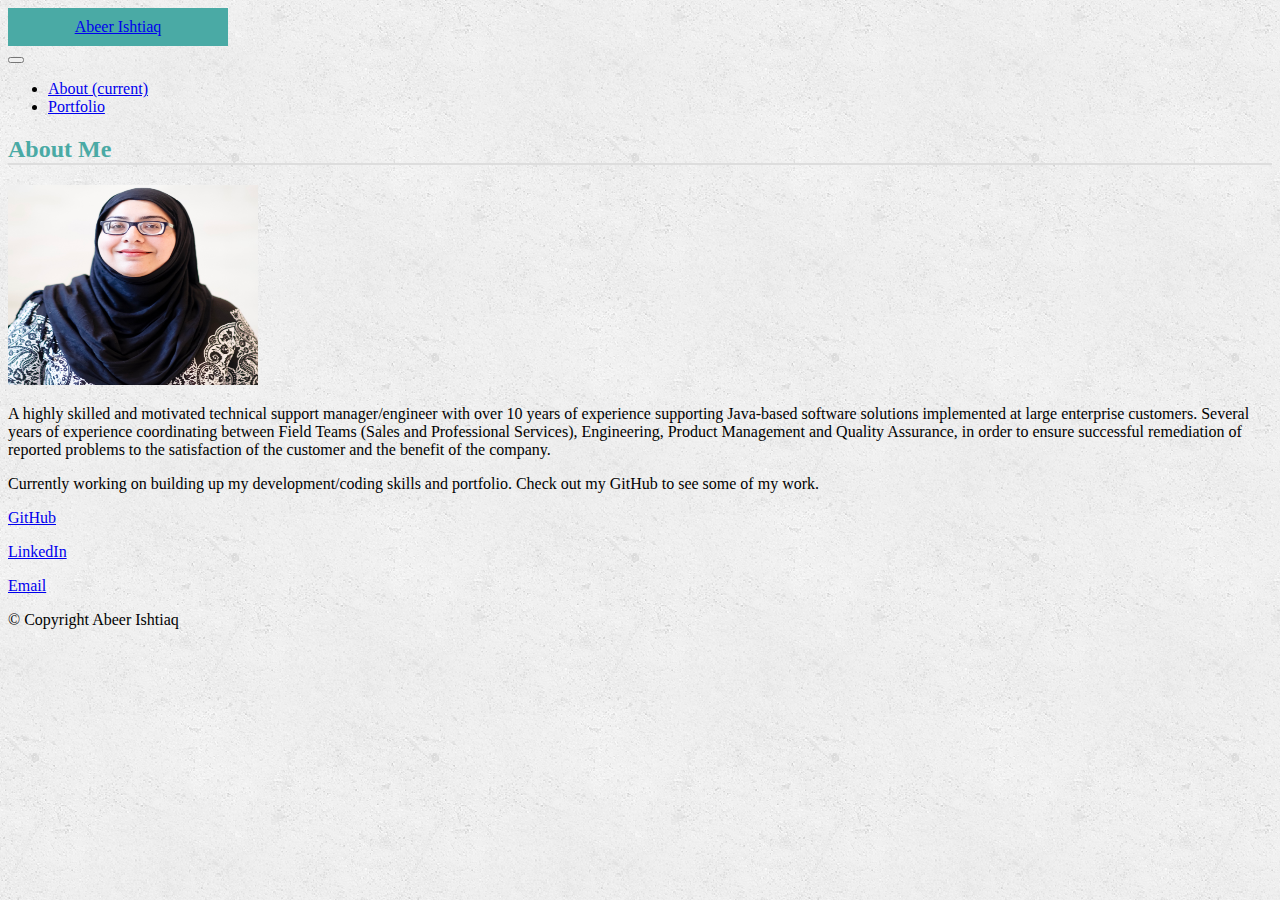
==== index.html @ 559c641f "initial commit" ====
<!DOCTYPE html>
<html lang="en">
<head>
    <meta charset="UTF-8">
    <meta name="viewport" content="width=device-width, initial-scale=1.0">
    <meta http-equiv="X-UA-Compatible" content="ie=edge">
    <title>About | Abeer Ishtiaq</title>
    
    <link rel="stylesheet" href="https://stackpath.bootstrapcdn.com/bootstrap/4.1.3/css/bootstrap.min.css" integrity="sha384-MCw98/SFnGE8fJT3GXwEOngsV7Zt27NXFoaoApmYm81iuXoPkFOJwJ8ERdknLPMO" crossorigin="anonymous">
    <link rel="stylesheet" href="assets/css/style.css">
    <script src="https://ajax.googleapis.com/ajax/libs/jquery/3.3.1/jquery.min.js"></script>
  <script src="https://cdnjs.cloudflare.com/ajax/libs/popper.js/1.14.3/umd/popper.min.js"></script>
  <script src="https://maxcdn.bootstrapcdn.com/bootstrap/4.1.3/js/bootstrap.min.js"></script>

</head>
<body>
  <nav class="navbar navbar-expand-lg navbar-light bg-light">
    <div class="name">
      <a class="navbar-brand text-white" href="#">Abeer Ishtiaq</a>
    </div>
                
                <button class="navbar-toggler" type="button" data-toggle="collapse" 
                data-target="#test" aria-controls="navbarTogglerDemo02" 
                aria-expanded="false" aria-label="Toggle navigation">
                  <span class="navbar-toggler-icon"></span>
                </button>
              
                <div id="test" class="collapse navbar-collapse" role="navigation">
                  <ul class="navbar-nav ml-auto mt-2 mt-lg-0">
                    <li class="nav-item active">
                      <a class="nav-link" href="index.html">About <span class="sr-only">(current)</span></a>
                    </li>
                    <li class="nav-item">
                      <a class="nav-link" href="portfolio.html">Portfolio</a>
                    </li>
                  </ul>
                </div>
  </nav>
  
                
    <div class="container bg-light my-4">
        <div class="row px-4 py-4">
            <h2>About Me</h2>
        </div>
        <div class="row clearfix">
            <div class="clearfix mx-4">
                        
            <img id="pic" class="float-left px-5 img-fluid" id="bio-image" src="assets/images/abeer.jpg" alt="Abeer Ishtiaq">
              
            <p>A highly skilled and motivated technical support manager/engineer with over 10 years of experience supporting Java-based software solutions 
              implemented at large enterprise customers. Several years of experience coordinating between Field Teams (Sales and Professional Services), Engineering, 
              Product Management and Quality Assurance, in order to ensure successful remediation of reported problems 
              to the satisfaction of the customer and the benefit of the company.</p>
            <p> Currently working on building up my development/coding skills and portfolio. Check out my GitHub to see some of my work.



            </p>

            <p>
              <a href="https://github.com/aishtiaq" target="_blank">GitHub</a> </p>
            <p>  
              <a href="https://www.linkedin.com/in/abeerishtiaq/" target="_blank">LinkedIn</a>
            </p>
            <p> 
              <a href="mailto:mabeer@hotmail.com" target="blank">Email</a>
            </p>
            

            </div>
        </div>
        
    <footer class="footer fixed-bottom bg-dark">
        <div class="container-fluid">
               <p class="text-center text-white">&copy; Copyright Abeer Ishtiaq</p> 
        </div>
            
    </footer>  
    
</body>
</html>
---- assets/css/style.css ----
body {

 
    background-image: url("../images/concrete_seamless.png");

    
}
.name {
   
	width: 200px;
	background-color: #4aaaa5;
	padding: 10px;
	text-align: center;

	
}
h2 {
    width: 100%;
	font-size: 24px;
	color: #4aaaa5;
	font-weight: bold;
	font-family: "Georgia", Times, Times New Roman, serif;
	border-bottom: 2px solid #ddd;
}

h3 {
	background-color: #4aaaa5;
	color: white;
	text-align: center;
	padding: 5px 10px;
	position: relative;
	bottom: 50px;
	font-size: 24px;
}

figcaption {
	/* background-color: #4aaaa5;
	color: white; */
	text-align: center;
	padding: 5px 10px;
	position: relative;
	bottom: 50px;
	font-size: 24px;
}

#pic {
	height: 200px;
	width: 250px;
}
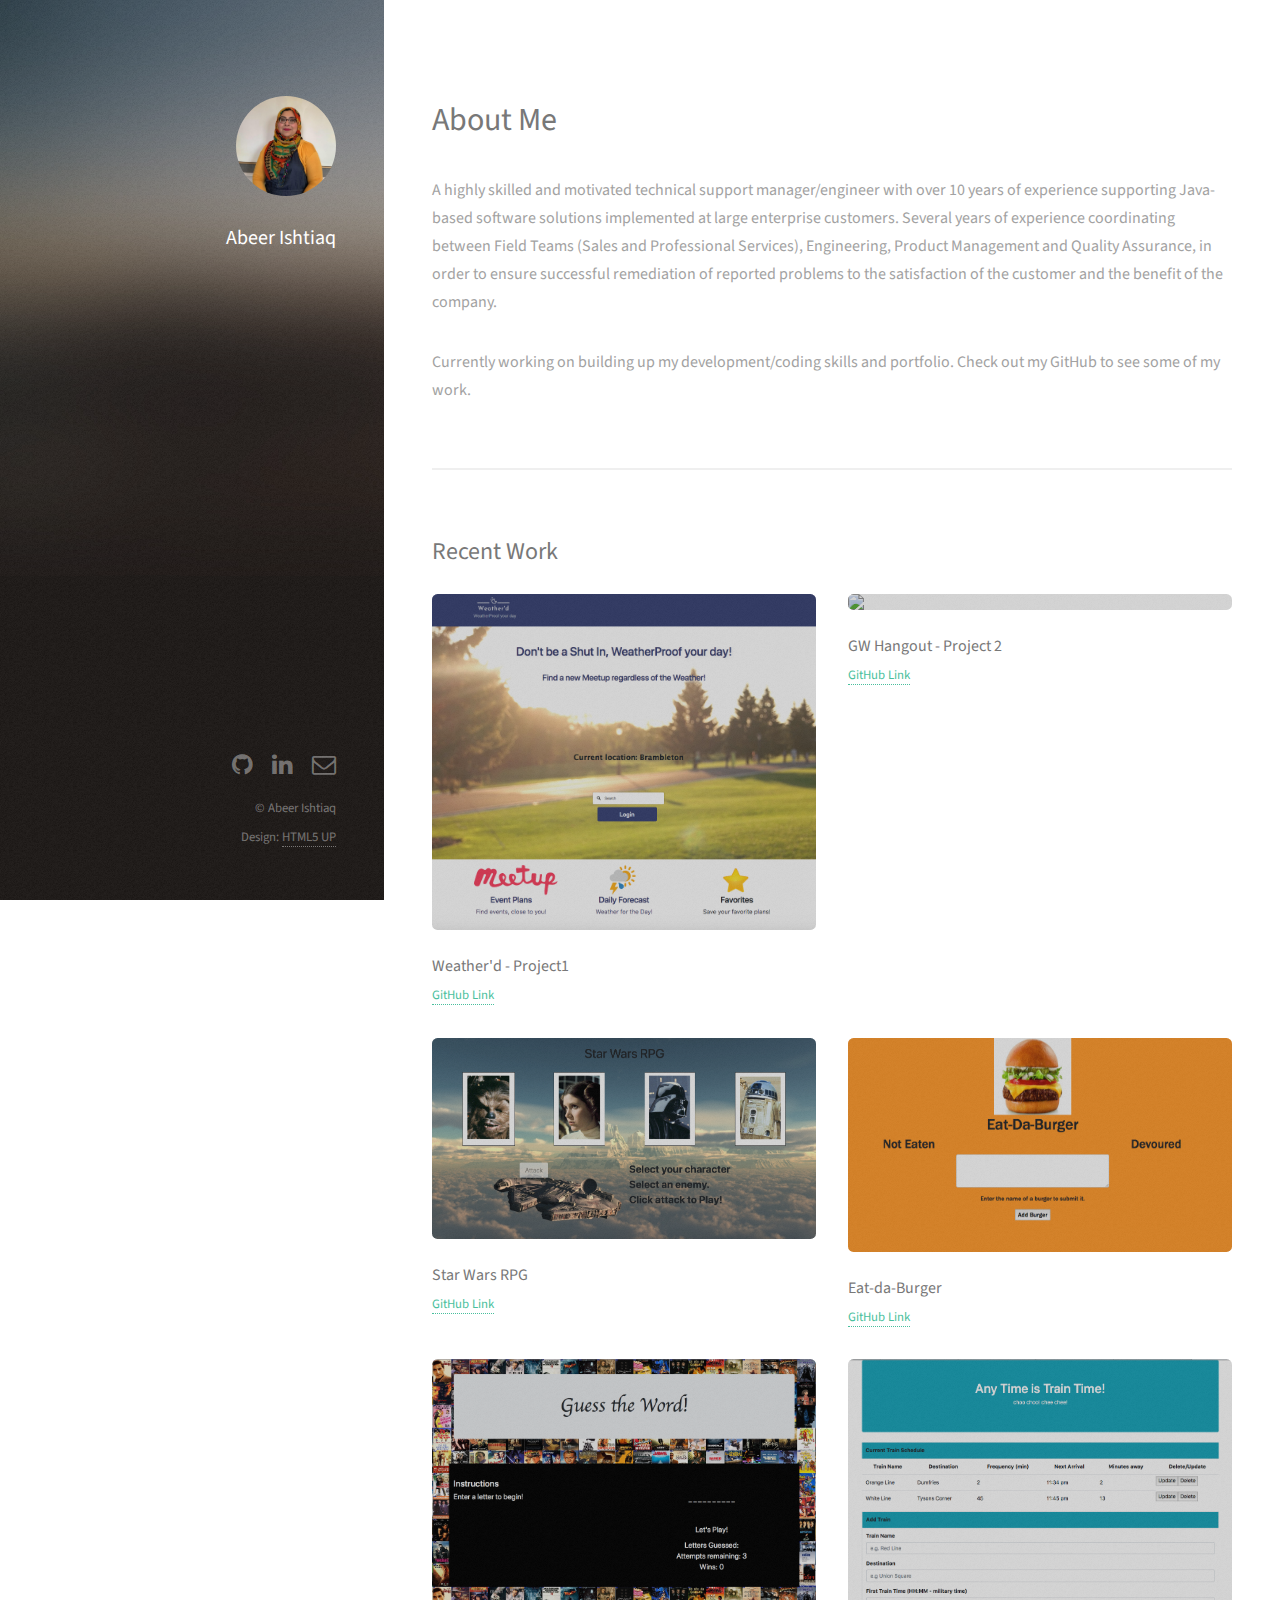
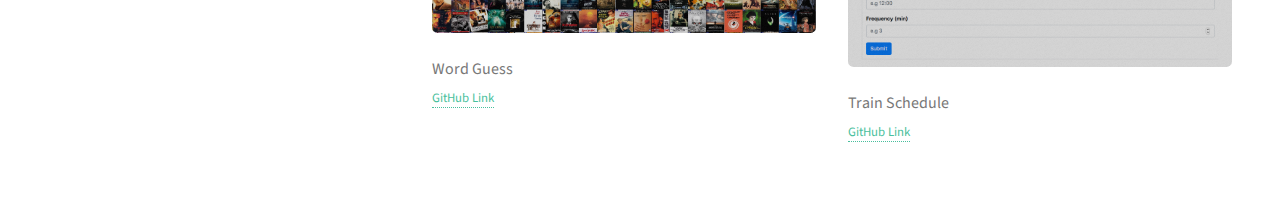
==== commit e621eddc: "changes to the template" ====
--- a/index.html
+++ b/index.html
@@ -1,81 +1,122 @@
-<!DOCTYPE html>
-<html lang="en">
-<head>
-    <meta charset="UTF-8">
-    <meta name="viewport" content="width=device-width, initial-scale=1.0">
-    <meta http-equiv="X-UA-Compatible" content="ie=edge">
-    <title>About | Abeer Ishtiaq</title>
-    
-    <link rel="stylesheet" href="https://stackpath.bootstrapcdn.com/bootstrap/4.1.3/css/bootstrap.min.css" integrity="sha384-MCw98/SFnGE8fJT3GXwEOngsV7Zt27NXFoaoApmYm81iuXoPkFOJwJ8ERdknLPMO" crossorigin="anonymous">
-    <link rel="stylesheet" href="assets/css/style.css">
-    <script src="https://ajax.googleapis.com/ajax/libs/jquery/3.3.1/jquery.min.js"></script>
-  <script src="https://cdnjs.cloudflare.com/ajax/libs/popper.js/1.14.3/umd/popper.min.js"></script>
-  <script src="https://maxcdn.bootstrapcdn.com/bootstrap/4.1.3/js/bootstrap.min.js"></script>
-
-</head>
-<body>
-  <nav class="navbar navbar-expand-lg navbar-light bg-light">
-    <div class="name">
-      <a class="navbar-brand text-white" href="#">Abeer Ishtiaq</a>
-    </div>
-                
-                <button class="navbar-toggler" type="button" data-toggle="collapse" 
-                data-target="#test" aria-controls="navbarTogglerDemo02" 
-                aria-expanded="false" aria-label="Toggle navigation">
-                  <span class="navbar-toggler-icon"></span>
-                </button>
-              
-                <div id="test" class="collapse navbar-collapse" role="navigation">
-                  <ul class="navbar-nav ml-auto mt-2 mt-lg-0">
-                    <li class="nav-item active">
-                      <a class="nav-link" href="index.html">About <span class="sr-only">(current)</span></a>
-                    </li>
-                    <li class="nav-item">
-                      <a class="nav-link" href="portfolio.html">Portfolio</a>
-                    </li>
-                  </ul>
-                </div>
-  </nav>
-  
-                
-    <div class="container bg-light my-4">
-        <div class="row px-4 py-4">
-            <h2>About Me</h2>
-        </div>
-        <div class="row clearfix">
-            <div class="clearfix mx-4">
-                        
-            <img id="pic" class="float-left px-5 img-fluid" id="bio-image" src="assets/images/abeer.jpg" alt="Abeer Ishtiaq">
-              
-            <p>A highly skilled and motivated technical support manager/engineer with over 10 years of experience supporting Java-based software solutions 
-              implemented at large enterprise customers. Several years of experience coordinating between Field Teams (Sales and Professional Services), Engineering, 
-              Product Management and Quality Assurance, in order to ensure successful remediation of reported problems 
-              to the satisfaction of the customer and the benefit of the company.</p>
-            <p> Currently working on building up my development/coding skills and portfolio. Check out my GitHub to see some of my work.
-
-
-
-            </p>
-
-            <p>
-              <a href="https://github.com/aishtiaq" target="_blank">GitHub</a> </p>
-            <p>  
-              <a href="https://www.linkedin.com/in/abeerishtiaq/" target="_blank">LinkedIn</a>
-            </p>
-            <p> 
-              <a href="mailto:mabeer@hotmail.com" target="blank">Email</a>
-            </p>
-            
-
-            </div>
-        </div>
-        
-    <footer class="footer fixed-bottom bg-dark">
-        <div class="container-fluid">
-               <p class="text-center text-white">&copy; Copyright Abeer Ishtiaq</p> 
-        </div>
-            
-    </footer>  
-    
-</body>
+<!DOCTYPE HTML>
+<!--
+	Strata by HTML5 UP
+	html5up.net | @ajlkn
+	Free for personal and commercial use under the CCA 3.0 license (html5up.net/license)
+-->
+<html>
+	<head>
+		<title>Abeer Ishtiaq - Portfolio</title>
+		<meta charset="utf-8" />
+		<meta name="viewport" content="width=device-width, initial-scale=1, user-scalable=no" />
+		<link rel="stylesheet" href="assets/css/main.css" />
+	</head>
+	<body class="is-preload">
+
+		<!-- Header -->
+			<header id="header">
+				<div class="inner">
+					<a href="#" class="image avatar"><img src="images/abeer.jpg" alt="" /></a>
+					<h1><strong>Abeer Ishtiaq</strong></h1>
+				</div>
+			</header>
+
+		<!-- Main -->
+			<div id="main">
+
+				<!-- One -->
+					<section id="one">
+						<header class="major">
+							<h2>About Me</h2>
+						</header>
+						<p>A highly skilled and motivated technical support manager/engineer with over 10 years of experience supporting Java-based software solutions 
+							implemented at large enterprise customers. Several years of experience coordinating between Field Teams (Sales and Professional Services), Engineering, 
+							Product Management and Quality Assurance, in order to ensure successful remediation of reported problems 
+							to the satisfaction of the customer and the benefit of the company.</p>
+						  <p> Currently working on building up my development/coding skills and portfolio. Check out my GitHub to see some of my work.</p>
+						<!-- <ul class="actions">
+							<li><a href="#" class="button">Learn More</a></li>
+						</ul> -->
+					</section>
+
+				<!-- Two -->
+					<section id="two">
+						<h2>Recent Work</h2>
+						<div class="row">
+							<article class="col-6 col-12-xsmall work-item">
+								<a href="https://jrol.github.io/Project1/" target="_blank" class="image fit thumb">
+									<img src="images/project1.png"/>
+								</a>
+								<h3>Weather'd - Project1</h3>
+								<p> <a href="https://github.com/jRol/Project1" target="_blank">GitHub Link</a></p>
+							</article>
+							<article class="col-6 col-12-xsmall work-item">
+								<a href="https://dry-falls-52563.herokuapp.com/" target="_blank" class="image fit thumb">
+									<img src="images/project2.png"/>
+								</a>
+								<h3>GW Hangout - Project 2 </h3>
+								<p> <a href="https://github.com/aishtiaq/project-2" target="_blank">GitHub Link</a></p>
+							</article>
+							<article class="col-6 col-12-xsmall work-item">
+								<a href="https://aishtiaq.github.io/JS-Star-Wars-RPG/" target="_blank" class="image fit thumb">
+									<img src="images/starwars.png"/>
+								</a>
+								<h3>Star Wars RPG</h3>
+								<p> <a href="https://github.com/aishtiaq/JS-Star-Wars-RPG" target="_blank">GitHub Link</a></p>
+							</article>
+							<article class="col-6 col-12-xsmall work-item">
+								<a href="https://burgersequelizedhw.herokuapp.com/index" target="_blank" class="image fit thumb">
+									<img src="images/burger.png"/>
+								</a>
+								<h3>Eat-da-Burger</h3>
+								<p> <a href="https://github.com/aishtiaq/sequelizedBurger" target="_blank">GitHub Link</a></p>
+							</article>
+							<article class="col-6 col-12-xsmall work-item">
+								<a href="https://aishtiaq.github.io/Word-Guess-Game/" target="_blank" class="image fit thumb">
+									<img src="images/wordguess.png"/>
+								</a>
+								<h3>Word Guess</h3>
+								<p> <a href="https://github.com/aishtiaq/Word-Guess-Game" target="_blank">GitHub Link</a></p>
+							</article>
+							<article class="col-6 col-12-xsmall work-item">
+								<a href="https://aishtiaq.github.io/TrainSchedule/" target="_blank" class="image fit thumb">
+									<img src="images/train.png"/>
+								</a>
+								<h3>Train Schedule</h3>
+								<p> <a href="https://github.com/aishtiaq/TrainSchedule" target="_blank">GitHub Link</a></p>
+							</article>
+						</div>
+						<!-- <ul class="actions">
+							<li><a href="#" class="button">Full Portfolio</a></li>
+						</ul> -->
+					</section>
+
+
+			</div>
+
+		<!-- Footer -->
+			<footer id="footer">
+				<div class="inner">
+					<ul class="icons">
+						<!-- <li><a href="#" class="icon fa-twitter"><span class="label">Twitter</span></a></li> -->
+						<li><a href="https://github.com/aishtiaq"  target="_blank" class="icon fa-github"><span class="label">Github</span></a></li>
+						<!-- <li><a href="#" class="icon fa-dribbble"><span class="label">Dribbble</span></a></li> -->
+						<li><a href="https://www.linkedin.com/in/abeerishtiaq/" target="_blank" class="icon fa-linkedin"><span class="label">Email</span></a></li>
+						<li><a href="mailto:mabeer@hotmail.com" target="_blank" class="icon fa-envelope-o"><span class="label">Email</span></a></li>
+					</ul>
+					<ul class="copyright">
+						<li>&copy; Abeer Ishtiaq</li><li>Design: <a href="http://html5up.net">HTML5 UP</a></li>
+					</ul>
+				</div>
+			</footer>
+
+		<!-- Scripts -->
+			<script src="assets/js/jquery.min.js"></script>
+			<script src="assets/js/jquery.poptrox.min.js"></script>
+			<script src="assets/js/browser.min.js"></script>
+			<script src="assets/js/breakpoints.min.js"></script>
+			<script src="assets/js/util.js"></script>
+			<script src="assets/js/main.js"></script>
+
+	</body>
 </html>--- a/assets/css/main.css
+++ b/assets/css/main.css
@@ -0,0 +1,3188 @@
+@import url("font-awesome.min.css");
+@import url("https://fonts.googleapis.com/css?family=Source+Sans+Pro:400,400italic");
+
+/*
+	Strata by HTML5 UP
+	html5up.net | @ajlkn
+	Free for personal and commercial use under the CCA 3.0 license (html5up.net/license)
+*/
+
+html, body, div, span, applet, object,
+iframe, h1, h2, h3, h4, h5, h6, p, blockquote,
+pre, a, abbr, acronym, address, big, cite,
+code, del, dfn, em, img, ins, kbd, q, s, samp,
+small, strike, strong, sub, sup, tt, var, b,
+u, i, center, dl, dt, dd, ol, ul, li, fieldset,
+form, label, legend, table, caption, tbody,
+tfoot, thead, tr, th, td, article, aside,
+canvas, details, embed, figure, figcaption,
+footer, header, hgroup, menu, nav, output, ruby,
+section, summary, time, mark, audio, video {
+	margin: 0;
+	padding: 0;
+	border: 0;
+	font-size: 100%;
+	font: inherit;
+	vertical-align: baseline;}
+
+article, aside, details, figcaption, figure,
+footer, header, hgroup, menu, nav, section {
+	display: block;}
+
+body {
+	line-height: 1;
+}
+
+ol, ul {
+	list-style: none;
+}
+
+blockquote, q {
+	quotes: none;
+}
+
+	blockquote:before, blockquote:after, q:before, q:after {
+		content: '';
+		content: none;
+	}
+
+table {
+	border-collapse: collapse;
+	border-spacing: 0;
+}
+
+body {
+	-webkit-text-size-adjust: none;
+}
+
+mark {
+	background-color: transparent;
+	color: inherit;
+}
+
+input::-moz-focus-inner {
+	border: 0;
+	padding: 0;
+}
+
+input, select, textarea {
+	-moz-appearance: none;
+	-webkit-appearance: none;
+	-ms-appearance: none;
+	appearance: none;
+}
+
+/* Basic */
+
+	html {
+		box-sizing: border-box;
+	}
+
+	*, *:before, *:after {
+		box-sizing: inherit;
+	}
+
+	body {
+		background: #fff;
+	}
+
+		body.is-preload *, body.is-preload *:before, body.is-preload *:after {
+			-moz-animation: none !important;
+			-webkit-animation: none !important;
+			-ms-animation: none !important;
+			animation: none !important;
+			-moz-transition: none !important;
+			-webkit-transition: none !important;
+			-ms-transition: none !important;
+			transition: none !important;
+		}
+
+	body, input, select, textarea {
+		color: #a2a2a2;
+		font-family: "Source Sans Pro", Helvetica, sans-serif;
+		font-size: 16pt;
+		font-weight: 400;
+		line-height: 1.75em;
+	}
+
+	a {
+		-moz-transition: color 0.2s ease-in-out, border-color 0.2s ease-in-out;
+		-webkit-transition: color 0.2s ease-in-out, border-color 0.2s ease-in-out;
+		-ms-transition: color 0.2s ease-in-out, border-color 0.2s ease-in-out;
+		transition: color 0.2s ease-in-out, border-color 0.2s ease-in-out;
+		border-bottom: dotted 1px;
+		color: #49bf9d;
+		text-decoration: none;
+	}
+
+		a:hover {
+			border-bottom-color: transparent;
+			color: #49bf9d !important;
+			text-decoration: none;
+		}
+
+	strong, b {
+		color: #787878;
+		font-weight: 400;
+	}
+
+	em, i {
+		font-style: italic;
+	}
+
+	p {
+		margin: 0 0 2em 0;
+	}
+
+	h1, h2, h3, h4, h5, h6 {
+		color: #787878;
+		font-weight: 400;
+		line-height: 1em;
+		margin: 0 0 1em 0;
+	}
+
+		h1 a, h2 a, h3 a, h4 a, h5 a, h6 a {
+			color: inherit;
+			text-decoration: none;
+		}
+
+	h1 {
+		font-size: 2em;
+		line-height: 1.5em;
+	}
+
+	h2 {
+		font-size: 1.5em;
+		line-height: 1.5em;
+	}
+
+	h3 {
+		font-size: 1.25em;
+		line-height: 1.5em;
+	}
+
+	h4 {
+		font-size: 1.1em;
+		line-height: 1.5em;
+	}
+
+	h5 {
+		font-size: 0.9em;
+		line-height: 1.5em;
+	}
+
+	h6 {
+		font-size: 0.7em;
+		line-height: 1.5em;
+	}
+
+	sub {
+		font-size: 0.8em;
+		position: relative;
+		top: 0.5em;
+	}
+
+	sup {
+		font-size: 0.8em;
+		position: relative;
+		top: -0.5em;
+	}
+
+	hr {
+		border: 0;
+		border-bottom: solid 2px #efefef;
+		margin: 2em 0;
+	}
+
+		hr.major {
+			margin: 3em 0;
+		}
+
+	blockquote {
+		border-left: solid 6px #efefef;
+		font-style: italic;
+		margin: 0 0 2em 0;
+		padding: 0.5em 0 0.5em 1.5em;
+	}
+
+	code {
+		background: #f7f7f7;
+		border-radius: 0.35em;
+		border: solid 2px #efefef;
+		font-family: "Courier New", monospace;
+		font-size: 0.9em;
+		margin: 0 0.25em;
+		padding: 0.25em 0.65em;
+	}
+
+	pre {
+		-webkit-overflow-scrolling: touch;
+		font-family: "Courier New", monospace;
+		font-size: 0.9em;
+		margin: 0 0 2em 0;
+	}
+
+		pre code {
+			display: block;
+			line-height: 1.75em;
+			padding: 1em 1.5em;
+			overflow-x: auto;
+		}
+
+	.align-left {
+		text-align: left;
+	}
+
+	.align-center {
+		text-align: center;
+	}
+
+	.align-right {
+		text-align: right;
+	}
+
+/* Container */
+
+	.container {
+		margin: 0 auto;
+		max-width: calc(100% - 4em);
+		width: 100%;
+	}
+
+		.container.xsmall {
+			width: 25%;
+		}
+
+		.container.small {
+			width: 50%;
+		}
+
+		.container.medium {
+			width: 75%;
+		}
+
+		.container.large {
+			width: 125%;
+		}
+
+		.container.xlarge {
+			width: 150%;
+		}
+
+		.container.max {
+			width: 100%;
+		}
+
+		@media screen and (max-width: 980px) {
+
+			.container {
+				width: 100% !important;
+				max-width: 100% !important;
+			}
+
+		}
+
+		@media screen and (max-width: 480px) {
+
+			.container {
+				max-width: calc(100% - 3em);
+			}
+
+		}
+
+/* Row */
+
+	.row {
+		display: flex;
+		flex-wrap: wrap;
+		box-sizing: border-box;
+		align-items: stretch;
+	}
+
+		.row > * {
+			box-sizing: border-box;
+		}
+
+		.row.gtr-uniform > * > :last-child {
+			margin-bottom: 0;
+		}
+
+		.row.aln-left {
+			justify-content: flex-start;
+		}
+
+		.row.aln-center {
+			justify-content: center;
+		}
+
+		.row.aln-right {
+			justify-content: flex-end;
+		}
+
+		.row.aln-top {
+			align-items: flex-start;
+		}
+
+		.row.aln-middle {
+			align-items: center;
+		}
+
+		.row.aln-bottom {
+			align-items: flex-end;
+		}
+
+		.row > .imp {
+			order: -1;
+		}
+
+		.row > .col-1 {
+			width: 8.3333333333%;
+		}
+
+		.row > .off-1 {
+			margin-left: 8.3333333333%;
+		}
+
+		.row > .col-2 {
+			width: 16.6666666667%;
+		}
+
+		.row > .off-2 {
+			margin-left: 16.6666666667%;
+		}
+
+		.row > .col-3 {
+			width: 25%;
+		}
+
+		.row > .off-3 {
+			margin-left: 25%;
+		}
+
+		.row > .col-4 {
+			width: 33.3333333333%;
+		}
+
+		.row > .off-4 {
+			margin-left: 33.3333333333%;
+		}
+
+		.row > .col-5 {
+			width: 41.6666666667%;
+		}
+
+		.row > .off-5 {
+			margin-left: 41.6666666667%;
+		}
+
+		.row > .col-6 {
+			width: 50%;
+		}
+
+		.row > .off-6 {
+			margin-left: 50%;
+		}
+
+		.row > .col-7 {
+			width: 58.3333333333%;
+		}
+
+		.row > .off-7 {
+			margin-left: 58.3333333333%;
+		}
+
+		.row > .col-8 {
+			width: 66.6666666667%;
+		}
+
+		.row > .off-8 {
+			margin-left: 66.6666666667%;
+		}
+
+		.row > .col-9 {
+			width: 75%;
+		}
+
+		.row > .off-9 {
+			margin-left: 75%;
+		}
+
+		.row > .col-10 {
+			width: 83.3333333333%;
+		}
+
+		.row > .off-10 {
+			margin-left: 83.3333333333%;
+		}
+
+		.row > .col-11 {
+			width: 91.6666666667%;
+		}
+
+		.row > .off-11 {
+			margin-left: 91.6666666667%;
+		}
+
+		.row > .col-12 {
+			width: 100%;
+		}
+
+		.row > .off-12 {
+			margin-left: 100%;
+		}
+
+		.row.gtr-0 {
+			margin-top: 0;
+			margin-left: 0em;
+		}
+
+			.row.gtr-0 > * {
+				padding: 0 0 0 0em;
+			}
+
+			.row.gtr-0.gtr-uniform {
+				margin-top: 0em;
+			}
+
+				.row.gtr-0.gtr-uniform > * {
+					padding-top: 0em;
+				}
+
+		.row.gtr-25 {
+			margin-top: 0;
+			margin-left: -0.625em;
+		}
+
+			.row.gtr-25 > * {
+				padding: 0 0 0 0.625em;
+			}
+
+			.row.gtr-25.gtr-uniform {
+				margin-top: -0.625em;
+			}
+
+				.row.gtr-25.gtr-uniform > * {
+					padding-top: 0.625em;
+				}
+
+		.row.gtr-50 {
+			margin-top: 0;
+			margin-left: -1.25em;
+		}
+
+			.row.gtr-50 > * {
+				padding: 0 0 0 1.25em;
+			}
+
+			.row.gtr-50.gtr-uniform {
+				margin-top: -1.25em;
+			}
+
+				.row.gtr-50.gtr-uniform > * {
+					padding-top: 1.25em;
+				}
+
+		.row {
+			margin-top: 0;
+			margin-left: -2.5em;
+		}
+
+			.row > * {
+				padding: 0 0 0 2.5em;
+			}
+
+			.row.gtr-uniform {
+				margin-top: -2.5em;
+			}
+
+				.row.gtr-uniform > * {
+					padding-top: 2.5em;
+				}
+
+		.row.gtr-150 {
+			margin-top: 0;
+			margin-left: -3.75em;
+		}
+
+			.row.gtr-150 > * {
+				padding: 0 0 0 3.75em;
+			}
+
+			.row.gtr-150.gtr-uniform {
+				margin-top: -3.75em;
+			}
+
+				.row.gtr-150.gtr-uniform > * {
+					padding-top: 3.75em;
+				}
+
+		.row.gtr-200 {
+			margin-top: 0;
+			margin-left: -5em;
+		}
+
+			.row.gtr-200 > * {
+				padding: 0 0 0 5em;
+			}
+
+			.row.gtr-200.gtr-uniform {
+				margin-top: -5em;
+			}
+
+				.row.gtr-200.gtr-uniform > * {
+					padding-top: 5em;
+				}
+
+		@media screen and (max-width: 1800px) {
+
+			.row {
+				display: flex;
+				flex-wrap: wrap;
+				box-sizing: border-box;
+				align-items: stretch;
+			}
+
+				.row > * {
+					box-sizing: border-box;
+				}
+
+				.row.gtr-uniform > * > :last-child {
+					margin-bottom: 0;
+				}
+
+				.row.aln-left {
+					justify-content: flex-start;
+				}
+
+				.row.aln-center {
+					justify-content: center;
+				}
+
+				.row.aln-right {
+					justify-content: flex-end;
+				}
+
+				.row.aln-top {
+					align-items: flex-start;
+				}
+
+				.row.aln-middle {
+					align-items: center;
+				}
+
+				.row.aln-bottom {
+					align-items: flex-end;
+				}
+
+				.row > .imp-xlarge {
+					order: -1;
+				}
+
+				.row > .col-1-xlarge {
+					width: 8.3333333333%;
+				}
+
+				.row > .off-1-xlarge {
+					margin-left: 8.3333333333%;
+				}
+
+				.row > .col-2-xlarge {
+					width: 16.6666666667%;
+				}
+
+				.row > .off-2-xlarge {
+					margin-left: 16.6666666667%;
+				}
+
+				.row > .col-3-xlarge {
+					width: 25%;
+				}
+
+				.row > .off-3-xlarge {
+					margin-left: 25%;
+				}
+
+				.row > .col-4-xlarge {
+					width: 33.3333333333%;
+				}
+
+				.row > .off-4-xlarge {
+					margin-left: 33.3333333333%;
+				}
+
+				.row > .col-5-xlarge {
+					width: 41.6666666667%;
+				}
+
+				.row > .off-5-xlarge {
+					margin-left: 41.6666666667%;
+				}
+
+				.row > .col-6-xlarge {
+					width: 50%;
+				}
+
+				.row > .off-6-xlarge {
+					margin-left: 50%;
+				}
+
+				.row > .col-7-xlarge {
+					width: 58.3333333333%;
+				}
+
+				.row > .off-7-xlarge {
+					margin-left: 58.3333333333%;
+				}
+
+				.row > .col-8-xlarge {
+					width: 66.6666666667%;
+				}
+
+				.row > .off-8-xlarge {
+					margin-left: 66.6666666667%;
+				}
+
+				.row > .col-9-xlarge {
+					width: 75%;
+				}
+
+				.row > .off-9-xlarge {
+					margin-left: 75%;
+				}
+
+				.row > .col-10-xlarge {
+					width: 83.3333333333%;
+				}
+
+				.row > .off-10-xlarge {
+					margin-left: 83.3333333333%;
+				}
+
+				.row > .col-11-xlarge {
+					width: 91.6666666667%;
+				}
+
+				.row > .off-11-xlarge {
+					margin-left: 91.6666666667%;
+				}
+
+				.row > .col-12-xlarge {
+					width: 100%;
+				}
+
+				.row > .off-12-xlarge {
+					margin-left: 100%;
+				}
+
+				.row.gtr-0 {
+					margin-top: 0;
+					margin-left: 0em;
+				}
+
+					.row.gtr-0 > * {
+						padding: 0 0 0 0em;
+					}
+
+					.row.gtr-0.gtr-uniform {
+						margin-top: 0em;
+					}
+
+						.row.gtr-0.gtr-uniform > * {
+							padding-top: 0em;
+						}
+
+				.row.gtr-25 {
+					margin-top: 0;
+					margin-left: -0.625em;
+				}
+
+					.row.gtr-25 > * {
+						padding: 0 0 0 0.625em;
+					}
+
+					.row.gtr-25.gtr-uniform {
+						margin-top: -0.625em;
+					}
+
+						.row.gtr-25.gtr-uniform > * {
+							padding-top: 0.625em;
+						}
+
+				.row.gtr-50 {
+					margin-top: 0;
+					margin-left: -1.25em;
+				}
+
+					.row.gtr-50 > * {
+						padding: 0 0 0 1.25em;
+					}
+
+					.row.gtr-50.gtr-uniform {
+						margin-top: -1.25em;
+					}
+
+						.row.gtr-50.gtr-uniform > * {
+							padding-top: 1.25em;
+						}
+
+				.row {
+					margin-top: 0;
+					margin-left: -2.5em;
+				}
+
+					.row > * {
+						padding: 0 0 0 2.5em;
+					}
+
+					.row.gtr-uniform {
+						margin-top: -2.5em;
+					}
+
+						.row.gtr-uniform > * {
+							padding-top: 2.5em;
+						}
+
+				.row.gtr-150 {
+					margin-top: 0;
+					margin-left: -3.75em;
+				}
+
+					.row.gtr-150 > * {
+						padding: 0 0 0 3.75em;
+					}
+
+					.row.gtr-150.gtr-uniform {
+						margin-top: -3.75em;
+					}
+
+						.row.gtr-150.gtr-uniform > * {
+							padding-top: 3.75em;
+						}
+
+				.row.gtr-200 {
+					margin-top: 0;
+					margin-left: -5em;
+				}
+
+					.row.gtr-200 > * {
+						padding: 0 0 0 5em;
+					}
+
+					.row.gtr-200.gtr-uniform {
+						margin-top: -5em;
+					}
+
+						.row.gtr-200.gtr-uniform > * {
+							padding-top: 5em;
+						}
+
+		}
+
+		@media screen and (max-width: 1280px) {
+
+			.row {
+				display: flex;
+				flex-wrap: wrap;
+				box-sizing: border-box;
+				align-items: stretch;
+			}
+
+				.row > * {
+					box-sizing: border-box;
+				}
+
+				.row.gtr-uniform > * > :last-child {
+					margin-bottom: 0;
+				}
+
+				.row.aln-left {
+					justify-content: flex-start;
+				}
+
+				.row.aln-center {
+					justify-content: center;
+				}
+
+				.row.aln-right {
+					justify-content: flex-end;
+				}
+
+				.row.aln-top {
+					align-items: flex-start;
+				}
+
+				.row.aln-middle {
+					align-items: center;
+				}
+
+				.row.aln-bottom {
+					align-items: flex-end;
+				}
+
+				.row > .imp-large {
+					order: -1;
+				}
+
+				.row > .col-1-large {
+					width: 8.3333333333%;
+				}
+
+				.row > .off-1-large {
+					margin-left: 8.3333333333%;
+				}
+
+				.row > .col-2-large {
+					width: 16.6666666667%;
+				}
+
+				.row > .off-2-large {
+					margin-left: 16.6666666667%;
+				}
+
+				.row > .col-3-large {
+					width: 25%;
+				}
+
+				.row > .off-3-large {
+					margin-left: 25%;
+				}
+
+				.row > .col-4-large {
+					width: 33.3333333333%;
+				}
+
+				.row > .off-4-large {
+					margin-left: 33.3333333333%;
+				}
+
+				.row > .col-5-large {
+					width: 41.6666666667%;
+				}
+
+				.row > .off-5-large {
+					margin-left: 41.6666666667%;
+				}
+
+				.row > .col-6-large {
+					width: 50%;
+				}
+
+				.row > .off-6-large {
+					margin-left: 50%;
+				}
+
+				.row > .col-7-large {
+					width: 58.3333333333%;
+				}
+
+				.row > .off-7-large {
+					margin-left: 58.3333333333%;
+				}
+
+				.row > .col-8-large {
+					width: 66.6666666667%;
+				}
+
+				.row > .off-8-large {
+					margin-left: 66.6666666667%;
+				}
+
+				.row > .col-9-large {
+					width: 75%;
+				}
+
+				.row > .off-9-large {
+					margin-left: 75%;
+				}
+
+				.row > .col-10-large {
+					width: 83.3333333333%;
+				}
+
+				.row > .off-10-large {
+					margin-left: 83.3333333333%;
+				}
+
+				.row > .col-11-large {
+					width: 91.6666666667%;
+				}
+
+				.row > .off-11-large {
+					margin-left: 91.6666666667%;
+				}
+
+				.row > .col-12-large {
+					width: 100%;
+				}
+
+				.row > .off-12-large {
+					margin-left: 100%;
+				}
+
+				.row.gtr-0 {
+					margin-top: 0;
+					margin-left: 0em;
+				}
+
+					.row.gtr-0 > * {
+						padding: 0 0 0 0em;
+					}
+
+					.row.gtr-0.gtr-uniform {
+						margin-top: 0em;
+					}
+
+						.row.gtr-0.gtr-uniform > * {
+							padding-top: 0em;
+						}
+
+				.row.gtr-25 {
+					margin-top: 0;
+					margin-left: -0.5em;
+				}
+
+					.row.gtr-25 > * {
+						padding: 0 0 0 0.5em;
+					}
+
+					.row.gtr-25.gtr-uniform {
+						margin-top: -0.5em;
+					}
+
+						.row.gtr-25.gtr-uniform > * {
+							padding-top: 0.5em;
+						}
+
+				.row.gtr-50 {
+					margin-top: 0;
+					margin-left: -1em;
+				}
+
+					.row.gtr-50 > * {
+						padding: 0 0 0 1em;
+					}
+
+					.row.gtr-50.gtr-uniform {
+						margin-top: -1em;
+					}
+
+						.row.gtr-50.gtr-uniform > * {
+							padding-top: 1em;
+						}
+
+				.row {
+					margin-top: 0;
+					margin-left: -2em;
+				}
+
+					.row > * {
+						padding: 0 0 0 2em;
+					}
+
+					.row.gtr-uniform {
+						margin-top: -2em;
+					}
+
+						.row.gtr-uniform > * {
+							padding-top: 2em;
+						}
+
+				.row.gtr-150 {
+					margin-top: 0;
+					margin-left: -3em;
+				}
+
+					.row.gtr-150 > * {
+						padding: 0 0 0 3em;
+					}
+
+					.row.gtr-150.gtr-uniform {
+						margin-top: -3em;
+					}
+
+						.row.gtr-150.gtr-uniform > * {
+							padding-top: 3em;
+						}
+
+				.row.gtr-200 {
+					margin-top: 0;
+					margin-left: -4em;
+				}
+
+					.row.gtr-200 > * {
+						padding: 0 0 0 4em;
+					}
+
+					.row.gtr-200.gtr-uniform {
+						margin-top: -4em;
+					}
+
+						.row.gtr-200.gtr-uniform > * {
+							padding-top: 4em;
+						}
+
+		}
+
+		@media screen and (max-width: 980px) {
+
+			.row {
+				display: flex;
+				flex-wrap: wrap;
+				box-sizing: border-box;
+				align-items: stretch;
+			}
+
+				.row > * {
+					box-sizing: border-box;
+				}
+
+				.row.gtr-uniform > * > :last-child {
+					margin-bottom: 0;
+				}
+
+				.row.aln-left {
+					justify-content: flex-start;
+				}
+
+				.row.aln-center {
+					justify-content: center;
+				}
+
+				.row.aln-right {
+					justify-content: flex-end;
+				}
+
+				.row.aln-top {
+					align-items: flex-start;
+				}
+
+				.row.aln-middle {
+					align-items: center;
+				}
+
+				.row.aln-bottom {
+					align-items: flex-end;
+				}
+
+				.row > .imp-medium {
+					order: -1;
+				}
+
+				.row > .col-1-medium {
+					width: 8.3333333333%;
+				}
+
+				.row > .off-1-medium {
+					margin-left: 8.3333333333%;
+				}
+
+				.row > .col-2-medium {
+					width: 16.6666666667%;
+				}
+
+				.row > .off-2-medium {
+					margin-left: 16.6666666667%;
+				}
+
+				.row > .col-3-medium {
+					width: 25%;
+				}
+
+				.row > .off-3-medium {
+					margin-left: 25%;
+				}
+
+				.row > .col-4-medium {
+					width: 33.3333333333%;
+				}
+
+				.row > .off-4-medium {
+					margin-left: 33.3333333333%;
+				}
+
+				.row > .col-5-medium {
+					width: 41.6666666667%;
+				}
+
+				.row > .off-5-medium {
+					margin-left: 41.6666666667%;
+				}
+
+				.row > .col-6-medium {
+					width: 50%;
+				}
+
+				.row > .off-6-medium {
+					margin-left: 50%;
+				}
+
+				.row > .col-7-medium {
+					width: 58.3333333333%;
+				}
+
+				.row > .off-7-medium {
+					margin-left: 58.3333333333%;
+				}
+
+				.row > .col-8-medium {
+					width: 66.6666666667%;
+				}
+
+				.row > .off-8-medium {
+					margin-left: 66.6666666667%;
+				}
+
+				.row > .col-9-medium {
+					width: 75%;
+				}
+
+				.row > .off-9-medium {
+					margin-left: 75%;
+				}
+
+				.row > .col-10-medium {
+					width: 83.3333333333%;
+				}
+
+				.row > .off-10-medium {
+					margin-left: 83.3333333333%;
+				}
+
+				.row > .col-11-medium {
+					width: 91.6666666667%;
+				}
+
+				.row > .off-11-medium {
+					margin-left: 91.6666666667%;
+				}
+
+				.row > .col-12-medium {
+					width: 100%;
+				}
+
+				.row > .off-12-medium {
+					margin-left: 100%;
+				}
+
+				.row.gtr-0 {
+					margin-top: 0;
+					margin-left: 0em;
+				}
+
+					.row.gtr-0 > * {
+						padding: 0 0 0 0em;
+					}
+
+					.row.gtr-0.gtr-uniform {
+						margin-top: 0em;
+					}
+
+						.row.gtr-0.gtr-uniform > * {
+							padding-top: 0em;
+						}
+
+				.row.gtr-25 {
+					margin-top: 0;
+					margin-left: -0.5em;
+				}
+
+					.row.gtr-25 > * {
+						padding: 0 0 0 0.5em;
+					}
+
+					.row.gtr-25.gtr-uniform {
+						margin-top: -0.5em;
+					}
+
+						.row.gtr-25.gtr-uniform > * {
+							padding-top: 0.5em;
+						}
+
+				.row.gtr-50 {
+					margin-top: 0;
+					margin-left: -1em;
+				}
+
+					.row.gtr-50 > * {
+						padding: 0 0 0 1em;
+					}
+
+					.row.gtr-50.gtr-uniform {
+						margin-top: -1em;
+					}
+
+						.row.gtr-50.gtr-uniform > * {
+							padding-top: 1em;
+						}
+
+				.row {
+					margin-top: 0;
+					margin-left: -2em;
+				}
+
+					.row > * {
+						padding: 0 0 0 2em;
+					}
+
+					.row.gtr-uniform {
+						margin-top: -2em;
+					}
+
+						.row.gtr-uniform > * {
+							padding-top: 2em;
+						}
+
+				.row.gtr-150 {
+					margin-top: 0;
+					margin-left: -3em;
+				}
+
+					.row.gtr-150 > * {
+						padding: 0 0 0 3em;
+					}
+
+					.row.gtr-150.gtr-uniform {
+						margin-top: -3em;
+					}
+
+						.row.gtr-150.gtr-uniform > * {
+							padding-top: 3em;
+						}
+
+				.row.gtr-200 {
+					margin-top: 0;
+					margin-left: -4em;
+				}
+
+					.row.gtr-200 > * {
+						padding: 0 0 0 4em;
+					}
+
+					.row.gtr-200.gtr-uniform {
+						margin-top: -4em;
+					}
+
+						.row.gtr-200.gtr-uniform > * {
+							padding-top: 4em;
+						}
+
+		}
+
+		@media screen and (max-width: 736px) {
+
+			.row {
+				display: flex;
+				flex-wrap: wrap;
+				box-sizing: border-box;
+				align-items: stretch;
+			}
+
+				.row > * {
+					box-sizing: border-box;
+				}
+
+				.row.gtr-uniform > * > :last-child {
+					margin-bottom: 0;
+				}
+
+				.row.aln-left {
+					justify-content: flex-start;
+				}
+
+				.row.aln-center {
+					justify-content: center;
+				}
+
+				.row.aln-right {
+					justify-content: flex-end;
+				}
+
+				.row.aln-top {
+					align-items: flex-start;
+				}
+
+				.row.aln-middle {
+					align-items: center;
+				}
+
+				.row.aln-bottom {
+					align-items: flex-end;
+				}
+
+				.row > .imp-small {
+					order: -1;
+				}
+
+				.row > .col-1-small {
+					width: 8.3333333333%;
+				}
+
+				.row > .off-1-small {
+					margin-left: 8.3333333333%;
+				}
+
+				.row > .col-2-small {
+					width: 16.6666666667%;
+				}
+
+				.row > .off-2-small {
+					margin-left: 16.6666666667%;
+				}
+
+				.row > .col-3-small {
+					width: 25%;
+				}
+
+				.row > .off-3-small {
+					margin-left: 25%;
+				}
+
+				.row > .col-4-small {
+					width: 33.3333333333%;
+				}
+
+				.row > .off-4-small {
+					margin-left: 33.3333333333%;
+				}
+
+				.row > .col-5-small {
+					width: 41.6666666667%;
+				}
+
+				.row > .off-5-small {
+					margin-left: 41.6666666667%;
+				}
+
+				.row > .col-6-small {
+					width: 50%;
+				}
+
+				.row > .off-6-small {
+					margin-left: 50%;
+				}
+
+				.row > .col-7-small {
+					width: 58.3333333333%;
+				}
+
+				.row > .off-7-small {
+					margin-left: 58.3333333333%;
+				}
+
+				.row > .col-8-small {
+					width: 66.6666666667%;
+				}
+
+				.row > .off-8-small {
+					margin-left: 66.6666666667%;
+				}
+
+				.row > .col-9-small {
+					width: 75%;
+				}
+
+				.row > .off-9-small {
+					margin-left: 75%;
+				}
+
+				.row > .col-10-small {
+					width: 83.3333333333%;
+				}
+
+				.row > .off-10-small {
+					margin-left: 83.3333333333%;
+				}
+
+				.row > .col-11-small {
+					width: 91.6666666667%;
+				}
+
+				.row > .off-11-small {
+					margin-left: 91.6666666667%;
+				}
+
+				.row > .col-12-small {
+					width: 100%;
+				}
+
+				.row > .off-12-small {
+					margin-left: 100%;
+				}
+
+				.row.gtr-0 {
+					margin-top: 0;
+					margin-left: 0em;
+				}
+
+					.row.gtr-0 > * {
+						padding: 0 0 0 0em;
+					}
+
+					.row.gtr-0.gtr-uniform {
+						margin-top: 0em;
+					}
+
+						.row.gtr-0.gtr-uniform > * {
+							padding-top: 0em;
+						}
+
+				.row.gtr-25 {
+					margin-top: 0;
+					margin-left: -0.375em;
+				}
+
+					.row.gtr-25 > * {
+						padding: 0 0 0 0.375em;
+					}
+
+					.row.gtr-25.gtr-uniform {
+						margin-top: -0.375em;
+					}
+
+						.row.gtr-25.gtr-uniform > * {
+							padding-top: 0.375em;
+						}
+
+				.row.gtr-50 {
+					margin-top: 0;
+					margin-left: -0.75em;
+				}
+
+					.row.gtr-50 > * {
+						padding: 0 0 0 0.75em;
+					}
+
+					.row.gtr-50.gtr-uniform {
+						margin-top: -0.75em;
+					}
+
+						.row.gtr-50.gtr-uniform > * {
+							padding-top: 0.75em;
+						}
+
+				.row {
+					margin-top: 0;
+					margin-left: -1.5em;
+				}
+
+					.row > * {
+						padding: 0 0 0 1.5em;
+					}
+
+					.row.gtr-uniform {
+						margin-top: -1.5em;
+					}
+
+						.row.gtr-uniform > * {
+							padding-top: 1.5em;
+						}
+
+				.row.gtr-150 {
+					margin-top: 0;
+					margin-left: -2.25em;
+				}
+
+					.row.gtr-150 > * {
+						padding: 0 0 0 2.25em;
+					}
+
+					.row.gtr-150.gtr-uniform {
+						margin-top: -2.25em;
+					}
+
+						.row.gtr-150.gtr-uniform > * {
+							padding-top: 2.25em;
+						}
+
+				.row.gtr-200 {
+					margin-top: 0;
+					margin-left: -3em;
+				}
+
+					.row.gtr-200 > * {
+						padding: 0 0 0 3em;
+					}
+
+					.row.gtr-200.gtr-uniform {
+						margin-top: -3em;
+					}
+
+						.row.gtr-200.gtr-uniform > * {
+							padding-top: 3em;
+						}
+
+		}
+
+		@media screen and (max-width: 480px) {
+
+			.row {
+				display: flex;
+				flex-wrap: wrap;
+				box-sizing: border-box;
+				align-items: stretch;
+			}
+
+				.row > * {
+					box-sizing: border-box;
+				}
+
+				.row.gtr-uniform > * > :last-child {
+					margin-bottom: 0;
+				}
+
+				.row.aln-left {
+					justify-content: flex-start;
+				}
+
+				.row.aln-center {
+					justify-content: center;
+				}
+
+				.row.aln-right {
+					justify-content: flex-end;
+				}
+
+				.row.aln-top {
+					align-items: flex-start;
+				}
+
+				.row.aln-middle {
+					align-items: center;
+				}
+
+				.row.aln-bottom {
+					align-items: flex-end;
+				}
+
+				.row > .imp-xsmall {
+					order: -1;
+				}
+
+				.row > .col-1-xsmall {
+					width: 8.3333333333%;
+				}
+
+				.row > .off-1-xsmall {
+					margin-left: 8.3333333333%;
+				}
+
+				.row > .col-2-xsmall {
+					width: 16.6666666667%;
+				}
+
+				.row > .off-2-xsmall {
+					margin-left: 16.6666666667%;
+				}
+
+				.row > .col-3-xsmall {
+					width: 25%;
+				}
+
+				.row > .off-3-xsmall {
+					margin-left: 25%;
+				}
+
+				.row > .col-4-xsmall {
+					width: 33.3333333333%;
+				}
+
+				.row > .off-4-xsmall {
+					margin-left: 33.3333333333%;
+				}
+
+				.row > .col-5-xsmall {
+					width: 41.6666666667%;
+				}
+
+				.row > .off-5-xsmall {
+					margin-left: 41.6666666667%;
+				}
+
+				.row > .col-6-xsmall {
+					width: 50%;
+				}
+
+				.row > .off-6-xsmall {
+					margin-left: 50%;
+				}
+
+				.row > .col-7-xsmall {
+					width: 58.3333333333%;
+				}
+
+				.row > .off-7-xsmall {
+					margin-left: 58.3333333333%;
+				}
+
+				.row > .col-8-xsmall {
+					width: 66.6666666667%;
+				}
+
+				.row > .off-8-xsmall {
+					margin-left: 66.6666666667%;
+				}
+
+				.row > .col-9-xsmall {
+					width: 75%;
+				}
+
+				.row > .off-9-xsmall {
+					margin-left: 75%;
+				}
+
+				.row > .col-10-xsmall {
+					width: 83.3333333333%;
+				}
+
+				.row > .off-10-xsmall {
+					margin-left: 83.3333333333%;
+				}
+
+				.row > .col-11-xsmall {
+					width: 91.6666666667%;
+				}
+
+				.row > .off-11-xsmall {
+					margin-left: 91.6666666667%;
+				}
+
+				.row > .col-12-xsmall {
+					width: 100%;
+				}
+
+				.row > .off-12-xsmall {
+					margin-left: 100%;
+				}
+
+				.row.gtr-0 {
+					margin-top: 0;
+					margin-left: 0em;
+				}
+
+					.row.gtr-0 > * {
+						padding: 0 0 0 0em;
+					}
+
+					.row.gtr-0.gtr-uniform {
+						margin-top: 0em;
+					}
+
+						.row.gtr-0.gtr-uniform > * {
+							padding-top: 0em;
+						}
+
+				.row.gtr-25 {
+					margin-top: 0;
+					margin-left: -0.375em;
+				}
+
+					.row.gtr-25 > * {
+						padding: 0 0 0 0.375em;
+					}
+
+					.row.gtr-25.gtr-uniform {
+						margin-top: -0.375em;
+					}
+
+						.row.gtr-25.gtr-uniform > * {
+							padding-top: 0.375em;
+						}
+
+				.row.gtr-50 {
+					margin-top: 0;
+					margin-left: -0.75em;
+				}
+
+					.row.gtr-50 > * {
+						padding: 0 0 0 0.75em;
+					}
+
+					.row.gtr-50.gtr-uniform {
+						margin-top: -0.75em;
+					}
+
+						.row.gtr-50.gtr-uniform > * {
+							padding-top: 0.75em;
+						}
+
+				.row {
+					margin-top: 0;
+					margin-left: -1.5em;
+				}
+
+					.row > * {
+						padding: 0 0 0 1.5em;
+					}
+
+					.row.gtr-uniform {
+						margin-top: -1.5em;
+					}
+
+						.row.gtr-uniform > * {
+							padding-top: 1.5em;
+						}
+
+				.row.gtr-150 {
+					margin-top: 0;
+					margin-left: -2.25em;
+				}
+
+					.row.gtr-150 > * {
+						padding: 0 0 0 2.25em;
+					}
+
+					.row.gtr-150.gtr-uniform {
+						margin-top: -2.25em;
+					}
+
+						.row.gtr-150.gtr-uniform > * {
+							padding-top: 2.25em;
+						}
+
+				.row.gtr-200 {
+					margin-top: 0;
+					margin-left: -3em;
+				}
+
+					.row.gtr-200 > * {
+						padding: 0 0 0 3em;
+					}
+
+					.row.gtr-200.gtr-uniform {
+						margin-top: -3em;
+					}
+
+						.row.gtr-200.gtr-uniform > * {
+							padding-top: 3em;
+						}
+
+		}
+
+/* Section/Article */
+
+	section.special, article.special {
+		text-align: center;
+	}
+
+	header p {
+		color: #b2b2b2;
+		position: relative;
+		margin: 0 0 1.5em 0;
+	}
+
+	header h2 + p {
+		font-size: 1.25em;
+		margin-top: -1em;
+		line-height: 1.5em;
+	}
+
+	header h3 + p {
+		font-size: 1.1em;
+		margin-top: -0.8em;
+		line-height: 1.5em;
+	}
+
+	header h4 + p,
+	header h5 + p,
+	header h6 + p {
+		font-size: 0.9em;
+		margin-top: -0.6em;
+		line-height: 1.5em;
+	}
+
+	header.major h2 {
+		font-size: 2em;
+	}
+
+/* Form */
+
+	form {
+		margin: 0 0 2em 0;
+	}
+
+	label {
+		color: #787878;
+		display: block;
+		font-size: 0.9em;
+		font-weight: 400;
+		margin: 0 0 1em 0;
+	}
+
+	input[type="text"],
+	input[type="password"],
+	input[type="email"],
+	select,
+	textarea {
+		-moz-appearance: none;
+		-webkit-appearance: none;
+		-ms-appearance: none;
+		appearance: none;
+		background: #f7f7f7;
+		border-radius: 0.35em;
+		border: solid 2px transparent;
+		color: inherit;
+		display: block;
+		outline: 0;
+		padding: 0 0.75em;
+		text-decoration: none;
+		width: 100%;
+	}
+
+		input[type="text"]:invalid,
+		input[type="password"]:invalid,
+		input[type="email"]:invalid,
+		select:invalid,
+		textarea:invalid {
+			box-shadow: none;
+		}
+
+		input[type="text"]:focus,
+		input[type="password"]:focus,
+		input[type="email"]:focus,
+		select:focus,
+		textarea:focus {
+			border-color: #49bf9d;
+		}
+
+	select {
+		background-image: url("data:image/svg+xml;charset=utf8,%3Csvg xmlns='http://www.w3.org/2000/svg' width='40' height='40' preserveAspectRatio='none' viewBox='0 0 40 40'%3E%3Cpath d='M9.4,12.3l10.4,10.4l10.4-10.4c0.2-0.2,0.5-0.4,0.9-0.4c0.3,0,0.6,0.1,0.9,0.4l3.3,3.3c0.2,0.2,0.4,0.5,0.4,0.9 c0,0.4-0.1,0.6-0.4,0.9L20.7,31.9c-0.2,0.2-0.5,0.4-0.9,0.4c-0.3,0-0.6-0.1-0.9-0.4L4.3,17.3c-0.2-0.2-0.4-0.5-0.4-0.9 c0-0.4,0.1-0.6,0.4-0.9l3.3-3.3c0.2-0.2,0.5-0.4,0.9-0.4S9.1,12.1,9.4,12.3z' fill='%23dfdfdf' /%3E%3C/svg%3E");
+		background-size: 1.25rem;
+		background-repeat: no-repeat;
+		background-position: calc(100% - 1rem) center;
+		height: 2.75em;
+		padding-right: 2.75em;
+		text-overflow: ellipsis;
+	}
+
+		select option {
+			color: #787878;
+			background: #fff;
+		}
+
+		select:focus::-ms-value {
+			background-color: transparent;
+		}
+
+		select::-ms-expand {
+			display: none;
+		}
+
+	input[type="text"],
+	input[type="password"],
+	input[type="email"],
+	select {
+		height: 2.75em;
+	}
+
+	textarea {
+		padding: 0.75em;
+	}
+
+	input[type="checkbox"],
+	input[type="radio"] {
+		-moz-appearance: none;
+		-webkit-appearance: none;
+		-ms-appearance: none;
+		appearance: none;
+		display: block;
+		float: left;
+		margin-right: -2em;
+		opacity: 0;
+		width: 1em;
+		z-index: -1;
+	}
+
+		input[type="checkbox"] + label,
+		input[type="radio"] + label {
+			text-decoration: none;
+			color: #a2a2a2;
+			cursor: pointer;
+			display: inline-block;
+			font-size: 1em;
+			font-weight: 400;
+			padding-left: 2.4em;
+			padding-right: 0.75em;
+			position: relative;
+		}
+
+			input[type="checkbox"] + label:before,
+			input[type="radio"] + label:before {
+				-moz-osx-font-smoothing: grayscale;
+				-webkit-font-smoothing: antialiased;
+				font-family: FontAwesome;
+				font-style: normal;
+				font-weight: normal;
+				text-transform: none !important;
+			}
+
+			input[type="checkbox"] + label:before,
+			input[type="radio"] + label:before {
+				background: #f7f7f7;
+				border-radius: 0.35em;
+				border: solid 2px transparent;
+				content: '';
+				display: inline-block;
+				height: 1.65em;
+				left: 0;
+				line-height: 1.58125em;
+				position: absolute;
+				text-align: center;
+				top: 0;
+				width: 1.65em;
+			}
+
+		input[type="checkbox"]:checked + label:before,
+		input[type="radio"]:checked + label:before {
+			background: #787878;
+			border-color: #787878;
+			color: #fff;
+			content: '\f00c';
+		}
+
+		input[type="checkbox"]:focus + label:before,
+		input[type="radio"]:focus + label:before {
+			border-color: #49bf9d;
+		}
+
+	input[type="checkbox"] + label:before {
+		border-radius: 0.35em;
+	}
+
+	input[type="radio"] + label:before {
+		border-radius: 100%;
+	}
+
+	::-webkit-input-placeholder {
+		color: #b2b2b2 !important;
+		opacity: 1.0;
+	}
+
+	:-moz-placeholder {
+		color: #b2b2b2 !important;
+		opacity: 1.0;
+	}
+
+	::-moz-placeholder {
+		color: #b2b2b2 !important;
+		opacity: 1.0;
+	}
+
+	:-ms-input-placeholder {
+		color: #b2b2b2 !important;
+		opacity: 1.0;
+	}
+
+/* Box */
+
+	.box {
+		border-radius: 0.35em;
+		border: solid 2px #efefef;
+		margin-bottom: 2em;
+		padding: 1.5em;
+	}
+
+		.box > :last-child,
+		.box > :last-child > :last-child,
+		.box > :last-child > :last-child > :last-child {
+			margin-bottom: 0;
+		}
+
+		.box.alt {
+			border: 0;
+			border-radius: 0;
+			padding: 0;
+		}
+
+/* Icon */
+
+	.icon {
+		text-decoration: none;
+		border-bottom: none;
+		position: relative;
+	}
+
+		.icon:before {
+			-moz-osx-font-smoothing: grayscale;
+			-webkit-font-smoothing: antialiased;
+			font-family: FontAwesome;
+			font-style: normal;
+			font-weight: normal;
+			text-transform: none !important;
+		}
+
+		.icon > .label {
+			display: none;
+		}
+
+/* Image */
+
+	.image {
+		border-radius: 0.35em;
+		border: 0;
+		display: inline-block;
+		position: relative;
+	}
+
+		.image:before {
+			-moz-transition: opacity 0.2s ease-in-out;
+			-webkit-transition: opacity 0.2s ease-in-out;
+			-ms-transition: opacity 0.2s ease-in-out;
+			transition: opacity 0.2s ease-in-out;
+			background: url("images/overlay.png");
+			border-radius: 0.35em;
+			content: '';
+			display: block;
+			height: 100%;
+			left: 0;
+			opacity: 0.5;
+			position: absolute;
+			top: 0;
+			width: 100%;
+		}
+
+		.image.thumb {
+			text-align: center;
+		}
+
+			.image.thumb:after {
+				-moz-transition: opacity 0.2s ease-in-out;
+				-webkit-transition: opacity 0.2s ease-in-out;
+				-ms-transition: opacity 0.2s ease-in-out;
+				transition: opacity 0.2s ease-in-out;
+				border-radius: 0.35em;
+				border: solid 3px rgba(255, 255, 255, 0.5);
+				color: #fff;
+				content: 'View';
+				display: inline-block;
+				font-size: 0.8em;
+				font-weight: 400;
+				left: 50%;
+				line-height: 2.25em;
+				margin: -1.25em 0 0 -3em;
+				opacity: 0;
+				padding: 0 1.5em;
+				position: absolute;
+				text-align: center;
+				text-decoration: none;
+				top: 50%;
+				white-space: nowrap;
+			}
+
+			.image.thumb:hover:after {
+				opacity: 1.0;
+			}
+
+			.image.thumb:hover:before {
+				background: url("images/overlay.png"), url("images/overlay.png");
+				opacity: 1.0;
+			}
+
+		.image img {
+			border-radius: 0.35em;
+			display: block;
+		}
+
+		.image.left {
+			float: left;
+			margin: 0 1.5em 1em 0;
+			top: 0.25em;
+		}
+
+		.image.right {
+			float: right;
+			margin: 0 0 1em 1.5em;
+			top: 0.25em;
+		}
+
+		.image.left, .image.right {
+			max-width: 40%;
+		}
+
+			.image.left img, .image.right img {
+				width: 100%;
+			}
+
+		.image.fit {
+			display: block;
+			margin: 0 0 2em 0;
+			width: 100%;
+		}
+
+			.image.fit img {
+				width: 100%;
+			}
+
+		.image.avatar {
+			border-radius: 100%;
+		}
+
+			.image.avatar:before {
+				display: none;
+			}
+
+			.image.avatar img {
+				border-radius: 100%;
+				width: 100%;
+			}
+
+/* List */
+
+	ol {
+		list-style: decimal;
+		margin: 0 0 2em 0;
+		padding-left: 1.25em;
+	}
+
+		ol li {
+			padding-left: 0.25em;
+		}
+
+	ul {
+		list-style: disc;
+		margin: 0 0 2em 0;
+		padding-left: 1em;
+	}
+
+		ul li {
+			padding-left: 0.5em;
+		}
+
+		ul.alt {
+			list-style: none;
+			padding-left: 0;
+		}
+
+			ul.alt li {
+				border-top: solid 2px #efefef;
+				padding: 0.5em 0;
+			}
+
+				ul.alt li:first-child {
+					border-top: 0;
+					padding-top: 0;
+				}
+
+	dl {
+		margin: 0 0 2em 0;
+	}
+
+/* Icons */
+
+	ul.icons {
+		cursor: default;
+		list-style: none;
+		padding-left: 0;
+	}
+
+		ul.icons li {
+			display: inline-block;
+			padding: 0 1em 0 0;
+		}
+
+			ul.icons li:last-child {
+				padding-right: 0;
+			}
+
+			ul.icons li .icon:before {
+				font-size: 1.5em;
+			}
+
+/* Labeled Icons */
+
+	ul.labeled-icons {
+		list-style: none;
+		padding: 0;
+	}
+
+		ul.labeled-icons li {
+			line-height: 1.75em;
+			margin: 1.5em 0 0 0;
+			padding-left: 2.25em;
+			position: relative;
+		}
+
+			ul.labeled-icons li:first-child {
+				margin-top: 0;
+			}
+
+			ul.labeled-icons li a {
+				color: inherit;
+			}
+
+			ul.labeled-icons li h3 {
+				color: #b2b2b2;
+				left: 0;
+				position: absolute;
+				text-align: center;
+				top: 0;
+				width: 1em;
+			}
+
+/* Actions */
+
+	ul.actions {
+		display: -moz-flex;
+		display: -webkit-flex;
+		display: -ms-flex;
+		display: flex;
+		cursor: default;
+		list-style: none;
+		margin-left: -1em;
+		padding-left: 0;
+	}
+
+		ul.actions li {
+			padding: 0 0 0 1em;
+			vertical-align: middle;
+		}
+
+		ul.actions.special {
+			-moz-justify-content: center;
+			-webkit-justify-content: center;
+			-ms-justify-content: center;
+			justify-content: center;
+			width: 100%;
+			margin-left: 0;
+		}
+
+			ul.actions.special li:first-child {
+				padding-left: 0;
+			}
+
+		ul.actions.stacked {
+			-moz-flex-direction: column;
+			-webkit-flex-direction: column;
+			-ms-flex-direction: column;
+			flex-direction: column;
+			margin-left: 0;
+		}
+
+			ul.actions.stacked li {
+				padding: 1.3em 0 0 0;
+			}
+
+				ul.actions.stacked li:first-child {
+					padding-top: 0;
+				}
+
+		ul.actions.fit {
+			width: calc(100% + 1em);
+		}
+
+			ul.actions.fit li {
+				-moz-flex-grow: 1;
+				-webkit-flex-grow: 1;
+				-ms-flex-grow: 1;
+				flex-grow: 1;
+				-moz-flex-shrink: 1;
+				-webkit-flex-shrink: 1;
+				-ms-flex-shrink: 1;
+				flex-shrink: 1;
+				width: 100%;
+			}
+
+				ul.actions.fit li > * {
+					width: 100%;
+				}
+
+			ul.actions.fit.stacked {
+				width: 100%;
+			}
+
+		@media screen and (max-width: 480px) {
+
+			ul.actions:not(.fixed) {
+				-moz-flex-direction: column;
+				-webkit-flex-direction: column;
+				-ms-flex-direction: column;
+				flex-direction: column;
+				margin-left: 0;
+				width: 100% !important;
+			}
+
+				ul.actions:not(.fixed) li {
+					-moz-flex-grow: 1;
+					-webkit-flex-grow: 1;
+					-ms-flex-grow: 1;
+					flex-grow: 1;
+					-moz-flex-shrink: 1;
+					-webkit-flex-shrink: 1;
+					-ms-flex-shrink: 1;
+					flex-shrink: 1;
+					padding: 1em 0 0 0;
+					text-align: center;
+					width: 100%;
+				}
+
+					ul.actions:not(.fixed) li > * {
+						width: 100%;
+					}
+
+					ul.actions:not(.fixed) li:first-child {
+						padding-top: 0;
+					}
+
+					ul.actions:not(.fixed) li input[type="submit"],
+					ul.actions:not(.fixed) li input[type="reset"],
+					ul.actions:not(.fixed) li input[type="button"],
+					ul.actions:not(.fixed) li button,
+					ul.actions:not(.fixed) li .button {
+						width: 100%;
+					}
+
+						ul.actions:not(.fixed) li input[type="submit"].icon:before,
+						ul.actions:not(.fixed) li input[type="reset"].icon:before,
+						ul.actions:not(.fixed) li input[type="button"].icon:before,
+						ul.actions:not(.fixed) li button.icon:before,
+						ul.actions:not(.fixed) li .button.icon:before {
+							margin-left: -0.5em;
+						}
+
+		}
+
+/* Table */
+
+	.table-wrapper {
+		-webkit-overflow-scrolling: touch;
+		overflow-x: auto;
+	}
+
+	table {
+		margin: 0 0 2em 0;
+		width: 100%;
+	}
+
+		table tbody tr {
+			border: solid 1px #efefef;
+			border-left: 0;
+			border-right: 0;
+		}
+
+			table tbody tr:nth-child(2n + 1) {
+				background-color: #f7f7f7;
+			}
+
+		table td {
+			padding: 0.75em 0.75em;
+		}
+
+		table th {
+			color: #787878;
+			font-size: 0.9em;
+			font-weight: 400;
+			padding: 0 0.75em 0.75em 0.75em;
+			text-align: left;
+		}
+
+		table thead {
+			border-bottom: solid 2px #efefef;
+		}
+
+		table tfoot {
+			border-top: solid 2px #efefef;
+		}
+
+		table.alt {
+			border-collapse: separate;
+		}
+
+			table.alt tbody tr td {
+				border: solid 2px #efefef;
+				border-left-width: 0;
+				border-top-width: 0;
+			}
+
+				table.alt tbody tr td:first-child {
+					border-left-width: 2px;
+				}
+
+			table.alt tbody tr:first-child td {
+				border-top-width: 2px;
+			}
+
+			table.alt thead {
+				border-bottom: 0;
+			}
+
+			table.alt tfoot {
+				border-top: 0;
+			}
+
+/* Button */
+
+	input[type="submit"],
+	input[type="reset"],
+	input[type="button"],
+	.button {
+		-moz-appearance: none;
+		-webkit-appearance: none;
+		-ms-appearance: none;
+		appearance: none;
+		-moz-transition: background-color 0.2s ease-in-out, color 0.2s ease-in-out, border-color 0.2s ease-in-out;
+		-webkit-transition: background-color 0.2s ease-in-out, color 0.2s ease-in-out, border-color 0.2s ease-in-out;
+		-ms-transition: background-color 0.2s ease-in-out, color 0.2s ease-in-out, border-color 0.2s ease-in-out;
+		transition: background-color 0.2s ease-in-out, color 0.2s ease-in-out, border-color 0.2s ease-in-out;
+		background-color: transparent;
+		border-radius: 0.35em;
+		border: solid 3px #efefef;
+		color: #787878 !important;
+		cursor: pointer;
+		display: inline-block;
+		font-weight: 400;
+		height: 3.15em;
+		height: calc(2.75em + 6px);
+		line-height: 2.75em;
+		min-width: 10em;
+		padding: 0 1.5em;
+		text-align: center;
+		text-decoration: none;
+		white-space: nowrap;
+	}
+
+		input[type="submit"]:hover,
+		input[type="reset"]:hover,
+		input[type="button"]:hover,
+		.button:hover {
+			border-color: #49bf9d;
+			color: #49bf9d !important;
+		}
+
+		input[type="submit"]:active,
+		input[type="reset"]:active,
+		input[type="button"]:active,
+		.button:active {
+			background-color: rgba(73, 191, 157, 0.1);
+			border-color: #49bf9d;
+			color: #49bf9d !important;
+		}
+
+		input[type="submit"].icon,
+		input[type="reset"].icon,
+		input[type="button"].icon,
+		.button.icon {
+			padding-left: 1.35em;
+		}
+
+			input[type="submit"].icon:before,
+			input[type="reset"].icon:before,
+			input[type="button"].icon:before,
+			.button.icon:before {
+				margin-right: 0.5em;
+			}
+
+		input[type="submit"].fit,
+		input[type="reset"].fit,
+		input[type="button"].fit,
+		.button.fit {
+			min-width: 0;
+			width: 100%;
+		}
+
+		input[type="submit"].small,
+		input[type="reset"].small,
+		input[type="button"].small,
+		.button.small {
+			font-size: 0.8em;
+		}
+
+		input[type="submit"].large,
+		input[type="reset"].large,
+		input[type="button"].large,
+		.button.large {
+			font-size: 1.35em;
+		}
+
+		input[type="submit"].primary,
+		input[type="reset"].primary,
+		input[type="button"].primary,
+		.button.primary {
+			background-color: #49bf9d;
+			border-color: #49bf9d;
+			color: #ffffff !important;
+		}
+
+			input[type="submit"].primary:hover,
+			input[type="reset"].primary:hover,
+			input[type="button"].primary:hover,
+			.button.primary:hover {
+				background-color: #5cc6a7;
+				border-color: #5cc6a7;
+			}
+
+			input[type="submit"].primary:active,
+			input[type="reset"].primary:active,
+			input[type="button"].primary:active,
+			.button.primary:active {
+				background-color: #3eb08f;
+				border-color: #3eb08f;
+			}
+
+		input[type="submit"].disabled, input[type="submit"]:disabled,
+		input[type="reset"].disabled,
+		input[type="reset"]:disabled,
+		input[type="button"].disabled,
+		input[type="button"]:disabled,
+		.button.disabled,
+		.button:disabled {
+			background-color: #e7e7e7 !important;
+			border-color: #e7e7e7 !important;
+			color: #b2b2b2 !important;
+			cursor: default;
+		}
+
+/* Work Item */
+
+	.work-item {
+		margin: 0 0 2em 0;
+	}
+
+		.work-item .image {
+			margin: 0 0 1.5em 0;
+		}
+
+		.work-item h3 {
+			font-size: 1em;
+			margin: 0 0 0.5em 0;
+		}
+
+		.work-item p {
+			font-size: 0.8em;
+			line-height: 1.5em;
+			margin: 0;
+		}
+
+/* Header */
+
+	#header {
+		display: -moz-flex;
+		display: -webkit-flex;
+		display: -ms-flex;
+		display: flex;
+		-moz-flex-direction: column;
+		-webkit-flex-direction: column;
+		-ms-flex-direction: column;
+		flex-direction: column;
+		-moz-align-items: -moz-flex-end;
+		-webkit-align-items: -webkit-flex-end;
+		-ms-align-items: -ms-flex-end;
+		align-items: flex-end;
+		-moz-justify-content: space-between;
+		-webkit-justify-content: space-between;
+		-ms-justify-content: space-between;
+		justify-content: space-between;
+		background-color: #1f1815;
+		background-attachment: scroll,								scroll;
+		background-image: url("images/overlay.png"), url("../../images/bg.jpg");
+		background-position: top left,							top left;
+		background-repeat: repeat,								no-repeat;
+		background-size: auto,								150%;
+		color: rgba(255, 255, 255, 0.5);
+		height: 100%;
+		left: 0;
+		padding: 8em 4em;
+		position: fixed;
+		text-align: right;
+		top: 0;
+		width: 35%;
+	}
+
+		#header > * {
+			-moz-flex-shrink: 0;
+			-webkit-flex-shrink: 0;
+			-ms-flex-shrink: 0;
+			flex-shrink: 0;
+			width: 100%;
+		}
+
+		#header > .inner {
+			-moz-flex-grow: 1;
+			-webkit-flex-grow: 1;
+			-ms-flex-grow: 1;
+			flex-grow: 1;
+			margin: 0 0 2em 0;
+		}
+
+		#header strong, #header b {
+			color: #ffffff;
+		}
+
+		#header h2, #header h3, #header h4, #header h5, #header h6 {
+			color: #ffffff;
+		}
+
+		#header h1 {
+			color: rgba(255, 255, 255, 0.5);
+			font-size: 1.35em;
+			line-height: 1.75em;
+			margin: 0;
+		}
+
+		#header .image.avatar {
+			margin: 0 0 1em 0;
+			width: 6.25em;
+		}
+
+/* Footer */
+
+	#footer .icons {
+		margin: 1em 0 0 0;
+	}
+
+		#footer .icons a {
+			color: rgba(255, 255, 255, 0.4);
+		}
+
+	#footer .copyright {
+		color: rgba(255, 255, 255, 0.4);
+		font-size: 0.8em;
+		list-style: none;
+		margin: 1em 0 0 0;
+		padding: 0;
+	}
+
+		#footer .copyright li {
+			border-left: solid 1px rgba(255, 255, 255, 0.25);
+			display: inline-block;
+			line-height: 1em;
+			margin-left: 0.75em;
+			padding-left: 0.75em;
+		}
+
+			#footer .copyright li:first-child {
+				border-left: 0;
+				margin-left: 0;
+				padding-left: 0;
+			}
+
+			#footer .copyright li a {
+				color: inherit;
+			}
+
+/* Main */
+
+	#main {
+		margin-left: 35%;
+		max-width: 54em;
+		padding: 8em 4em 4em 4em;
+		width: calc(100% - 35%);
+	}
+
+		#main > section {
+			border-top: solid 2px #efefef;
+			margin: 4em 0 0 0;
+			padding: 4em 0 0 0;
+		}
+
+			#main > section:first-child {
+				border-top: 0;
+				margin-top: 0;
+				padding-top: 0;
+			}
+
+/* Poptrox */
+
+	@-moz-keyframes spin {
+		0% {
+			-moz-transform: rotate(0deg);
+			-webkit-transform: rotate(0deg);
+			-ms-transform: rotate(0deg);
+			transform: rotate(0deg);
+		}
+
+		100% {
+			-moz-transform: rotate(360deg);
+			-webkit-transform: rotate(360deg);
+			-ms-transform: rotate(360deg);
+			transform: rotate(360deg);
+		}
+	}
+
+	@-webkit-keyframes spin {
+		0% {
+			-moz-transform: rotate(0deg);
+			-webkit-transform: rotate(0deg);
+			-ms-transform: rotate(0deg);
+			transform: rotate(0deg);
+		}
+
+		100% {
+			-moz-transform: rotate(360deg);
+			-webkit-transform: rotate(360deg);
+			-ms-transform: rotate(360deg);
+			transform: rotate(360deg);
+		}
+	}
+
+	@-ms-keyframes spin {
+		0% {
+			-moz-transform: rotate(0deg);
+			-webkit-transform: rotate(0deg);
+			-ms-transform: rotate(0deg);
+			transform: rotate(0deg);
+		}
+
+		100% {
+			-moz-transform: rotate(360deg);
+			-webkit-transform: rotate(360deg);
+			-ms-transform: rotate(360deg);
+			transform: rotate(360deg);
+		}
+	}
+
+	@keyframes spin {
+		0% {
+			-moz-transform: rotate(0deg);
+			-webkit-transform: rotate(0deg);
+			-ms-transform: rotate(0deg);
+			transform: rotate(0deg);
+		}
+
+		100% {
+			-moz-transform: rotate(360deg);
+			-webkit-transform: rotate(360deg);
+			-ms-transform: rotate(360deg);
+			transform: rotate(360deg);
+		}
+	}
+
+	.poptrox-popup {
+		-moz-box-sizing: content-box;
+		-webkit-box-sizing: content-box;
+		-ms-box-sizing: content-box;
+		box-sizing: content-box;
+		-webkit-tap-highlight-color: rgba(255, 255, 255, 0);
+		background: #fff;
+		border-radius: 0.35em;
+		box-shadow: 0 0.1em 0.15em 0 rgba(0, 0, 0, 0.15);
+		overflow: hidden;
+		padding-bottom: 3em;
+	}
+
+		.poptrox-popup .loader {
+			text-decoration: none;
+			-moz-animation: spin 1s linear infinite;
+			-webkit-animation: spin 1s linear infinite;
+			-ms-animation: spin 1s linear infinite;
+			animation: spin 1s linear infinite;
+			font-size: 1.5em;
+			height: 1em;
+			left: 50%;
+			line-height: 1em;
+			margin: -0.5em 0 0 -0.5em;
+			position: absolute;
+			top: 50%;
+			width: 1em;
+		}
+
+			.poptrox-popup .loader:before {
+				-moz-osx-font-smoothing: grayscale;
+				-webkit-font-smoothing: antialiased;
+				font-family: FontAwesome;
+				font-style: normal;
+				font-weight: normal;
+				text-transform: none !important;
+			}
+
+			.poptrox-popup .loader:before {
+				content: '\f1ce';
+			}
+
+		.poptrox-popup .caption {
+			background: #fff;
+			bottom: 0;
+			cursor: default;
+			font-size: 0.9em;
+			height: 3em;
+			left: 0;
+			line-height: 2.8em;
+			position: absolute;
+			text-align: center;
+			width: 100%;
+			z-index: 1;
+		}
+
+		.poptrox-popup .nav-next,
+		.poptrox-popup .nav-previous {
+			text-decoration: none;
+			-moz-transition: opacity 0.2s ease-in-out;
+			-webkit-transition: opacity 0.2s ease-in-out;
+			-ms-transition: opacity 0.2s ease-in-out;
+			transition: opacity 0.2s ease-in-out;
+			-webkit-tap-highlight-color: rgba(255, 255, 255, 0);
+			background: rgba(0, 0, 0, 0.01);
+			cursor: pointer;
+			height: 100%;
+			opacity: 0;
+			position: absolute;
+			top: 0;
+			width: 50%;
+		}
+
+			.poptrox-popup .nav-next:before,
+			.poptrox-popup .nav-previous:before {
+				-moz-osx-font-smoothing: grayscale;
+				-webkit-font-smoothing: antialiased;
+				font-family: FontAwesome;
+				font-style: normal;
+				font-weight: normal;
+				text-transform: none !important;
+			}
+
+			.poptrox-popup .nav-next:before,
+			.poptrox-popup .nav-previous:before {
+				color: #fff;
+				font-size: 2.5em;
+				height: 1em;
+				line-height: 1em;
+				margin-top: -0.75em;
+				position: absolute;
+				text-align: center;
+				top: 50%;
+				width: 1.5em;
+			}
+
+		.poptrox-popup .nav-next {
+			right: 0;
+		}
+
+			.poptrox-popup .nav-next:before {
+				content: '\f105';
+				right: 0;
+			}
+
+		.poptrox-popup .nav-previous {
+			left: 0;
+		}
+
+			.poptrox-popup .nav-previous:before {
+				content: '\f104';
+				left: 0;
+			}
+
+		.poptrox-popup .closer {
+			text-decoration: none;
+			-moz-transition: opacity 0.2s ease-in-out;
+			-webkit-transition: opacity 0.2s ease-in-out;
+			-ms-transition: opacity 0.2s ease-in-out;
+			transition: opacity 0.2s ease-in-out;
+			-webkit-tap-highlight-color: rgba(255, 255, 255, 0);
+			color: #fff;
+			height: 4em;
+			line-height: 4em;
+			opacity: 0;
+			position: absolute;
+			right: 0;
+			text-align: center;
+			top: 0;
+			width: 4em;
+			z-index: 2;
+		}
+
+			.poptrox-popup .closer:before {
+				-moz-osx-font-smoothing: grayscale;
+				-webkit-font-smoothing: antialiased;
+				font-family: FontAwesome;
+				font-style: normal;
+				font-weight: normal;
+				text-transform: none !important;
+			}
+
+			.poptrox-popup .closer:before {
+				-moz-box-sizing: content-box;
+				-webkit-box-sizing: content-box;
+				-ms-box-sizing: content-box;
+				box-sizing: content-box;
+				border-radius: 100%;
+				border: solid 3px rgba(255, 255, 255, 0.5);
+				content: '\f00d';
+				display: block;
+				font-size: 1em;
+				height: 1.75em;
+				left: 50%;
+				line-height: 1.75em;
+				margin: -0.875em 0 0 -0.875em;
+				position: absolute;
+				top: 50%;
+				width: 1.75em;
+			}
+
+		.poptrox-popup:hover .nav-next,
+		.poptrox-popup:hover .nav-previous {
+			opacity: 0.5;
+		}
+
+			.poptrox-popup:hover .nav-next:hover,
+			.poptrox-popup:hover .nav-previous:hover {
+				opacity: 1.0;
+			}
+
+		.poptrox-popup:hover .closer {
+			opacity: 0.5;
+		}
+
+			.poptrox-popup:hover .closer:hover {
+				opacity: 1.0;
+			}
+
+/* Touch */
+
+	body.is-touch .image.thumb:before {
+		opacity: 0.5 !important;
+	}
+
+	body.is-touch .image.thumb:after {
+		display: none !important;
+	}
+
+	body.is-touch #header {
+		background-attachment: scroll;
+		background-size: auto, cover;
+	}
+
+	body.is-touch .poptrox-popup .nav-next,
+	body.is-touch .poptrox-popup .nav-previous,
+	body.is-touch .poptrox-popup .closer {
+		opacity: 1.0 !important;
+	}
+
+/* XLarge */
+
+	@media screen and (max-width: 1800px) {
+
+		/* Basic */
+
+			body, input, select, textarea {
+				font-size: 12pt;
+			}
+
+	}
+
+/* Large */
+
+	@media screen and (max-width: 1280px) {
+
+		/* Header */
+
+			#header {
+				padding: 6em 3em 3em 3em;
+				width: 30%;
+			}
+
+				#header h1 {
+					font-size: 1.25em;
+				}
+
+					#header h1 br {
+						display: none;
+					}
+
+				#header > .inner {
+					margin-bottom: 0;
+				}
+
+		/* Footer */
+
+			#footer .copyright li {
+				border-left-width: 0;
+				display: block;
+				line-height: 2.25em;
+				margin-left: 0;
+				padding-left: 0;
+			}
+
+		/* Main */
+
+			#main {
+				margin-left: 30%;
+				max-width: none;
+				padding: 6em 3em 3em 3em;
+				width: calc(100% - 30%);
+			}
+
+	}
+
+/* Medium */
+
+	@media screen and (max-width: 980px) {
+
+		/* Basic */
+
+			h1 br, h2 br, h3 br, h4 br, h5 br, h6 br {
+				display: none;
+			}
+
+		/* List */
+
+			ul.icons li .icon {
+				font-size: 1.25em;
+			}
+
+		/* Header */
+
+			#header {
+				background-attachment: scroll;
+				background-position: top left, center center;
+				background-size: auto,		cover;
+				left: auto;
+				padding: 6em 4em;
+				position: relative;
+				text-align: center;
+				top: auto;
+				width: 100%;
+				display: block;
+			}
+
+				#header h1 {
+					font-size: 1.75em;
+				}
+
+					#header h1 br {
+						display: inline;
+					}
+
+		/* Footer */
+
+			#footer {
+				background-attachment: scroll;
+				background-color: #1f1815;
+				background-image: url("images/overlay.png"), url("../../images/bg.jpg");
+				background-position: top left,						bottom center;
+				background-repeat: repeat,							no-repeat;
+				background-size: auto,							cover;
+				bottom: auto;
+				left: auto;
+				padding: 4em 4em 6em 4em;
+				position: relative;
+				text-align: center;
+				width: 100%;
+			}
+
+				#footer .icons {
+					margin: 0 0 1em 0;
+				}
+
+				#footer .copyright {
+					margin: 0 0 1em 0;
+				}
+
+					#footer .copyright li {
+						border-left-width: 1px;
+						display: inline-block;
+						line-height: 1em;
+						margin-left: 0.75em;
+						padding-left: 0.75em;
+					}
+
+		/* Main */
+
+			#main {
+				margin: 0;
+				padding: 6em 4em;
+				width: 100%;
+			}
+
+	}
+
+/* Small */
+
+	@media screen and (max-width: 736px) {
+
+		/* Basic */
+
+			h1 {
+				font-size: 1.5em;
+			}
+
+			h2 {
+				font-size: 1.2em;
+			}
+
+			h3 {
+				font-size: 1em;
+			}
+
+		/* Section/Article */
+
+			section.special, article.special {
+				text-align: center;
+			}
+
+			header.major h2 {
+				font-size: 1.35em;
+			}
+
+		/* List */
+
+			ul.labeled-icons li {
+				padding-left: 2em;
+			}
+
+				ul.labeled-icons li h3 {
+					line-height: 1.75em;
+				}
+
+		/* Header */
+
+			#header {
+				padding: 2.25em 1.5em;
+			}
+
+				#header h1 {
+					font-size: 1.35em;
+				}
+
+		/* Footer */
+
+			#footer {
+				padding: 2.25em 1.5em;
+			}
+
+		/* Main */
+
+			#main {
+				padding: 2.25em 1.5em 0.25em 1.5em;
+			}
+
+				#main > section {
+					margin: 2.25em 0 0 0;
+					padding: 2.25em 0 0 0;
+				}
+
+		/* Poptrox */
+
+			.poptrox-popup {
+				border-radius: 0;
+			}
+
+				.poptrox-popup .nav-next:before,
+				.poptrox-popup .nav-previous:before {
+					margin-top: -1em;
+				}
+
+	}
+
+/* XSmall */
+
+	@media screen and (max-width: 480px) {
+
+		/* Header */
+
+			#header {
+				padding: 4.5em 1.5em;
+			}
+
+				#header h1 br {
+					display: none;
+				}
+
+		/* Footer */
+
+			#footer .copyright li {
+				border-left-width: 0;
+				display: block;
+				line-height: 2.25em;
+				margin-left: 0;
+				padding-left: 0;
+			}
+
+	}